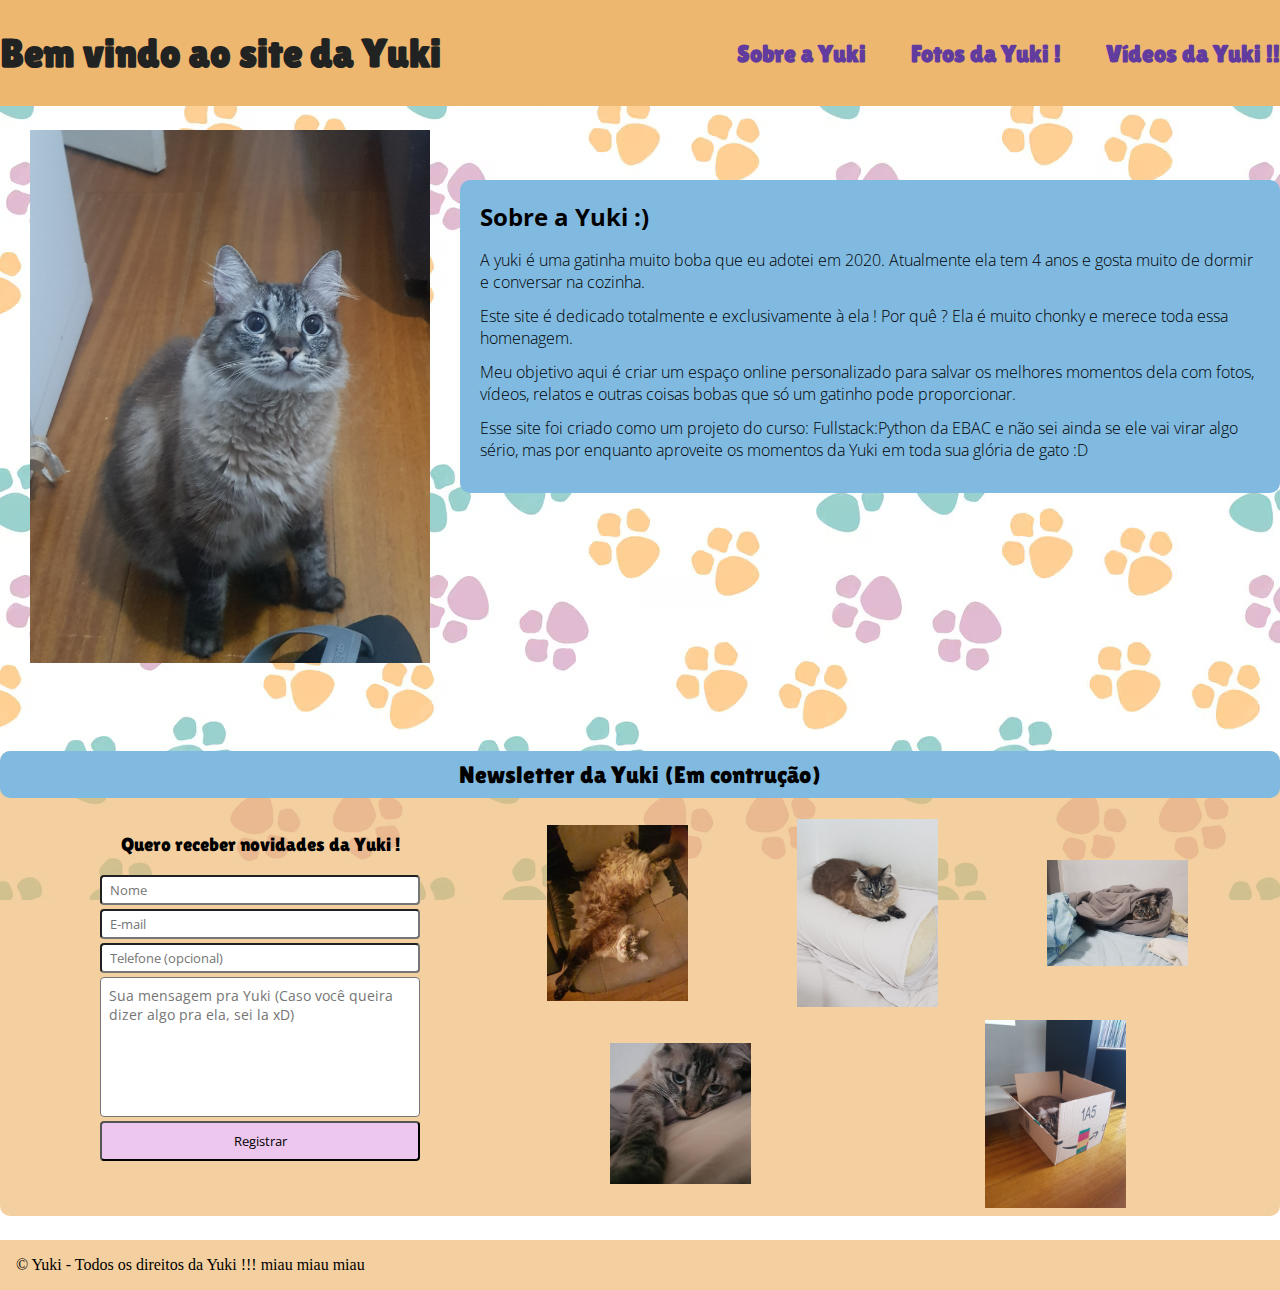
==== index.html @ 223b44c0 "Commit inicial Yuki.com" ====
<!DOCTYPE html>
<html lang="pt-br">
<head>
    <meta charset="UTF-8">
    <meta name="viewport" content="width=device-width, initial-scale=1.0">
    <title>Yuki.com</title>
    <link rel="stylesheet" href="main.css">
    <link rel="preconnect" href="https://fonts.googleapis.com">
    <link rel="preconnect" href="https://fonts.gstatic.com" crossorigin>
    <link href="https://fonts.googleapis.com/css2?family=Lilita+One&family=Open+Sans:ital@0;1&display=swap" rel="stylesheet">
</head>
<body>
    <header>
        <div class="container">
            <h1>Bem vindo ao site da Yuki</h1>
            <nav>
                <ul>
                    <li>
                        <a href="#sobre">Sobre a Yuki</a>
                    </li>
                    <li>
                        <a href="./Fotos.html">Fotos da Yuki !</a>
                    </li>
                    <li>
                        <a href="./Videos.html">Vídeos da Yuki !!</a>
                    </li>
                </ul>
            </nav>
        </div>
    </header>

    <section id="sobre">
        <div class="container">
            <img class="apresenta" src="./Imagens/Yuki.jpg" alt="Gatinha listrada branca/cinza com pata perto da camera" />
            <div class="sobre">
                <h2>Sobre a Yuki :)</h2>
                <p>
                    A yuki é uma gatinha muito boba que eu adotei em 2020. Atualmente ela tem 4 anos e gosta muito de dormir e conversar na cozinha.
                </p>
                <p>
                    Este site é dedicado totalmente e exclusivamente à ela ! Por quê ? Ela é muito chonky e merece toda essa homenagem.
                </p>
                <p>
                    Meu objetivo aqui é criar um espaço online personalizado para salvar os melhores momentos dela com fotos, vídeos, relatos e outras coisas bobas que só um gatinho pode proporcionar.
                </p>
                <p>
                    Esse site foi criado como um projeto do curso: Fullstack:Python da EBAC e não sei ainda se ele vai virar algo sério, mas por enquanto aproveite os momentos da Yuki em toda sua glória de gato :D
                </p>
            </div>
        </div>
    </section>

    <section id="registro">
        <div class="container">
            <header>
                <h2>Newsletter da Yuki (Em contrução)</h2>
            </header>
            <div class="forms">
                <div>
                    <h3>Quero receber novidades da Yuki !</h3>
                    <form>
                        <input type="text" placeholder="Nome" />
                        <input type="email" placeholder="E-mail" />
                        <input type="tel" placeholder="Telefone (opcional)" />
                        <textarea placeholder="Sua mensagem pra Yuki (Caso você queira dizer algo pra ela, sei la xD)"></textarea>
                        <button type="submit">Registrar</button>
                    </form>
                </div>
                <div class="mural">
                    <article>
                        <img src="./Imagens/CadeiraChonky.png" alt="Yuki se espreguiçando com a barriga pra cima na cadeira" />
                    </article>
                    <article>
                        <img src="./Imagens/PAOO.jpg" alt="Yuki em forma de pãozinho em cima do travesseiro" />
                    </article>
                    <article>
                        <img src="./Imagens/Friozinho.jpg" alt="Yuki enrolada na coberta" />
                    </article>
                    <article>
                        <img src="./Imagens/Patinha.png" alt="Yuki deitada estendendo a patinha pra camera" />
                    </article>
                    <article>
                        <img src="./Imagens/Stealth.jpg" alt="Yuki escondida atrás da caixa com metade dela aparecendo" />
                    </article>
                </div>
            </div>
        </div>
    </section>

    <footer>
        <div class="container">
            <p>&copy; Yuki - Todos os direitos da Yuki !!! miau miau miau</p>
        </div>
    </footer>
</body>
</html>
---- main.css ----
* {
    margin: 0;
    padding: 0;
    box-sizing: border-box;
}

header {
    font-family: "Lilita One", sans-serif;
}  

body{
    background-image: url(./Imagens/BackgroundPatas.jpg);
    background-attachment: fixed;
}

body > header {
    padding: 30px 0;
    background-color: rgb(238, 183, 111);
    font-size: 20px;
    color: rgb(33, 34, 34);
}

header nav li{
    display: inline;
    margin-left: 40px;
    font-size: 24px;
    font-weight: bold;
}

header h1 {
    font-weight: bolder;
}

header nav li a{
    color: rgb(97, 59, 158);
    text-decoration: none;
}

header .container,
section .container {
    display: flex;
    align-items: center;
    justify-content: space-between;
}

section .container{
    align-items: flex-start;
}

.container {
    max-width: 1280px;
    width: 100%;
    margin: 0 auto;
}

.apresenta {
    width: 400px;
    margin: 0 30px;
}

section {
    padding: 24px 0;
}

section h2 {
    margin-bottom: 16px;
    font-weight: bold;
}

section .sobre{
    background-color: rgb(128, 186, 224);
    padding: 20px 20px;
    margin-top: 50px;
    font-family: "Open Sans", sans-serif;
    border-radius: 10px;
}

input, textarea, button {
    font-family: "Open Sans", sans-serif;
}

section p {
    margin-bottom: 12px;
    font-weight: 300;
}

#registro .container {
    display: block;
    align-items: center;
    background-color: rgba(238, 183, 111, 0.658);
    border-radius: 10px;
}

#registro h2 {
    margin-top: 40px;
    border-radius: 10px;
    padding: 10px;
    text-align: center;
    background-color: rgb(128, 186, 224);
    font-family: "Lilita One", sans-serif;
    font-weight: normal;
}

.forms {
    display: flex;
    justify-content: space-between;
}

.forms h3,
.forms form{
    margin-left: 100px;
    margin-top: 20px;
    text-align: center;
    font-family: "Lilita One", sans-serif;
    font-weight: normal;
}

form input,
form textarea,
form button {
    display: block;
    width: 320px;
    height: 30px;
    border-radius: 4px;
    margin-bottom: 4px;
    padding: 8px;
}

form textarea {
    resize: none;
    height: 140px;
    font-size: 14px;
}

form button {
    background-color: rgb(237, 199, 238);
    padding: 0;
    height: 40px;
}

form button:hover {
    background-color: rgb(224, 153, 209);
    cursor: pointer;
}

.mural img {
    width: 150px;
    height: auto;
    padding: 2%;
}

.mural {
    align-items: center;
    display: flex;
    flex-wrap: wrap;
    justify-content: space-around;
}

.mural article {
    width: 30%;
}

footer {
    background-color: rgba(238, 183, 111, 0.658);
    padding: 16px;
}

/* Estilizando sessão de fotos*/

#fotos .container{
    display: flex;
    flex-wrap: wrap;
}

#fotos .container article {
    width: 30%;
    border: 5px solid rgb(173, 195, 245);
    border-radius: 10px;
    margin: 50px 0;
    padding: 30px;
    background-color: rgb(128, 186, 224);
}

#fotos article img {
    display: block;
    margin-left: auto;
    margin-right: auto;
    width: 300px;
    border-radius: 10px;
    margin-bottom: 20px;
}

/* Estilizando sessão de videos*/

#videos .container{
    display: flex;
    flex-wrap: wrap;
}

#videos .container article {
    width: auto;
    border: 5px solid rgb(173, 195, 245);
    border-radius: 10px;
    margin: 50px 0;
    padding: 30px;
    background-color: rgb(128, 186, 224);
}

#videos article video {
    display: block;
    margin-left: auto;
    margin-right: auto;
    width: 450px;
    border-radius: 10px;
    margin-bottom: 20px;
}
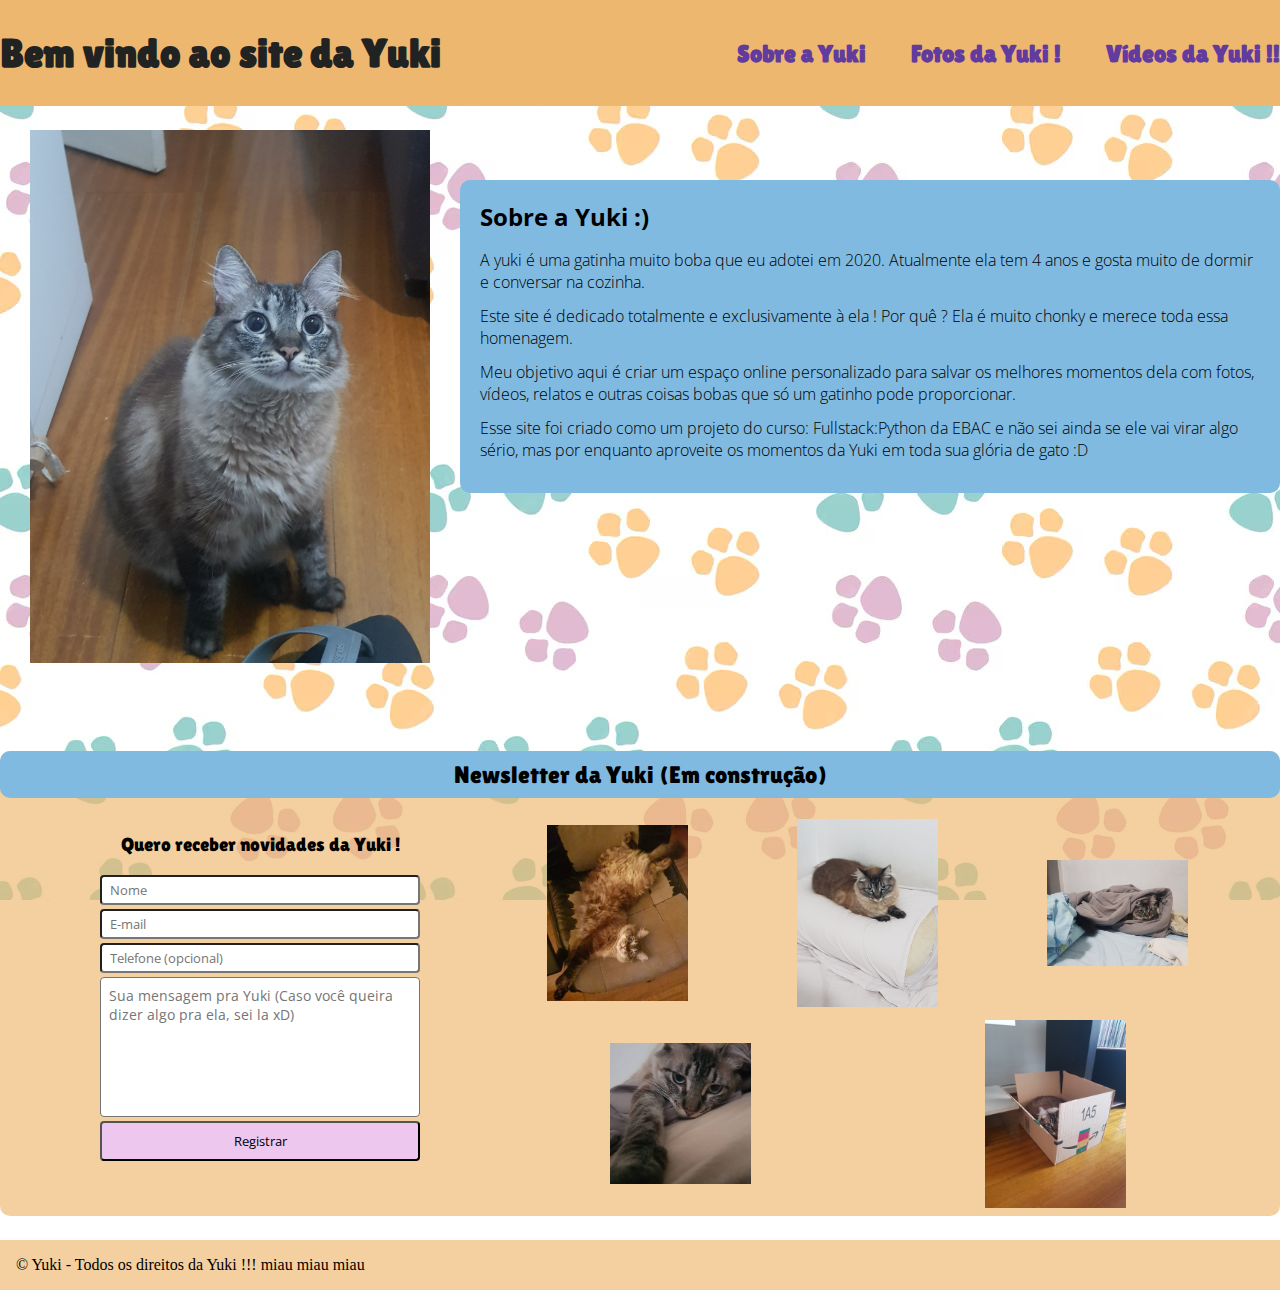
==== commit 9f9aacc1: "Correção de erro ortográfico" ====
--- a/index.html
+++ b/index.html
@@ -53,7 +53,7 @@
     <section id="registro">
         <div class="container">
             <header>
-                <h2>Newsletter da Yuki (Em contrução)</h2>
+                <h2>Newsletter da Yuki (Em construção)</h2>
             </header>
             <div class="forms">
                 <div>
@@ -93,4 +93,4 @@
         </div>
     </footer>
 </body>
-</html>+</html>
--- a/main.css
+++ b/main.css
@@ -179,6 +179,8 @@
     margin: 50px 0;
     padding: 30px;
     background-color: rgb(128, 186, 224);
+    font-family: "Open Sans", sans-serif;
+    font-weight: normal;
 }
 
 #fotos article img {
